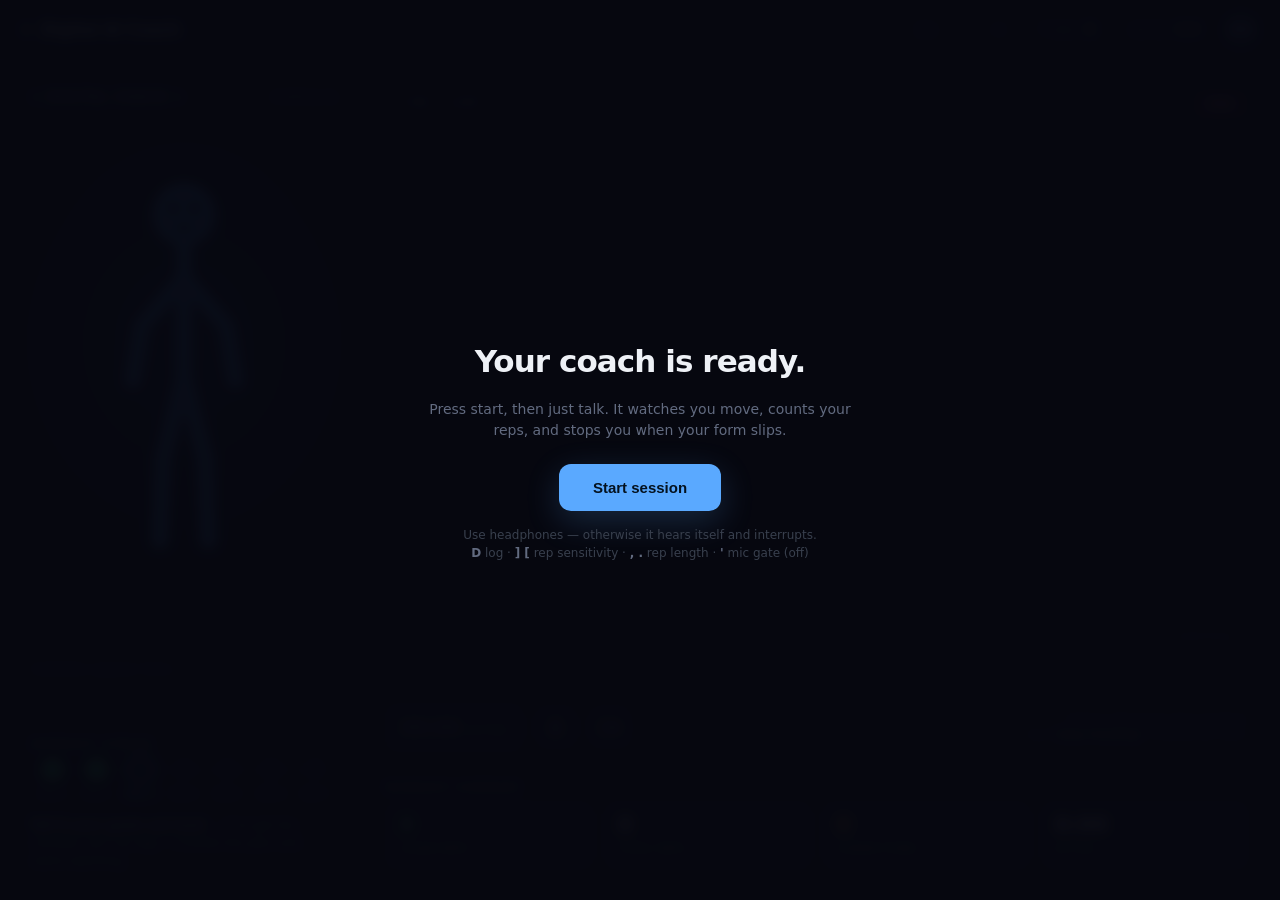
==== live-coach/static/index.html @ e37ee005 "Merge branch 'main' of https://github.com/nishabing/gdg-deepmind-hackathon" ====
<!doctype html>
<meta charset="utf-8"><meta name="viewport" content="width=device-width,initial-scale=1">
<title>Digital AI Coach</title>
<style>
:root{
  --bg:#070810; --panel:#0d1018; --panel2:#11151f; --line:#1d2231; --dim:#626b80;
  --txt:#eef1f6; --accent:#5aa9ff; --good:#3ddc84; --warn:#ffb340; --bad:#ff5d6c;
  --glow:var(--accent);
}
*{box-sizing:border-box}
body{margin:0;height:100vh;overflow:hidden;background:var(--bg);color:var(--txt);
  font:14px/1.5 ui-sans-serif,system-ui,-apple-system,"Segoe UI",sans-serif}
.app{display:grid;grid-template-rows:60px 1fr;height:100vh}

/* ---------- header ---------- */
header{display:flex;align-items:center;gap:14px;padding:0 22px;overflow:hidden;
  border-bottom:1px solid var(--line);background:var(--panel)}
.logo{display:flex;align-items:center;gap:10px;font-weight:680;font-size:16px;
  letter-spacing:-.02em}
.logo i{width:9px;height:9px;border-radius:50%;background:var(--dim);flex:none;
  transition:.3s}
body[data-live=on] .logo i{background:var(--good);box-shadow:0 0 0 4px #3ddc8422}
.spacer{flex:1}
.pill{display:flex;align-items:center;gap:7px;font:11px/1 ui-monospace,monospace;
  color:var(--dim);border:1px solid var(--line);padding:7px 11px;border-radius:999px}
.pill b{color:var(--txt)}
.pill .track{width:44px;height:3px;border-radius:2px;background:#1a1f2b;overflow:hidden}
.pill .fill{display:block;height:100%;width:0;background:var(--dim);transition:width .08s}
.pill[data-hot=yes] .fill{background:var(--good)}
.pill[data-hot=yes]{border-color:#1e5334;color:var(--good)}
.profile{width:34px;height:34px;border-radius:50%;border:1px solid var(--line);
  background:linear-gradient(140deg,#2a3a5c,#1b2740);display:grid;place-items:center;
  font-size:12px;font-weight:650;color:#9fb4d8;cursor:pointer}

/* ---------- main ---------- */
main{display:grid;grid-template-columns:340px 1fr;gap:14px;padding:14px;min-height:0}
.col{display:flex;flex-direction:column;gap:14px;min-height:0}
.card{background:var(--panel);border:1px solid var(--line);border-radius:14px;
  display:flex;flex-direction:column;min-height:0}
.card h2{margin:0;padding:13px 16px 0;font-size:10px;letter-spacing:.12em;
  text-transform:uppercase;color:var(--dim);font-weight:600}

/* ---------- coach panel ---------- */
.coach{flex:1;min-height:0}
.coachhead{display:flex;align-items:center;justify-content:space-between;padding:13px 16px}
.coachhead .t{font-size:12px;letter-spacing:.1em;text-transform:uppercase;color:#8fb4e8;
  font-weight:600}
.coachhead .st{font:10px/1 ui-monospace,monospace;color:var(--dim)}
.stage{flex:1;position:relative;display:grid;place-items:center;min-height:0;
  background:radial-gradient(70% 60% at 50% 42%,#17203a 0%,transparent 72%)}
#avatarWrap{position:relative;height:88%;aspect-ratio:2/3}
.halo{position:absolute;left:50%;top:44%;translate:-50% -50%;width:130%;aspect-ratio:1;
  border-radius:50%;background:radial-gradient(circle,var(--glow) 0%,transparent 62%);
  opacity:.12;pointer-events:none;transition:opacity .12s}
svg.figure{width:100%;height:100%;overflow:visible}
svg.figure *{stroke:var(--glow);stroke-width:11;stroke-linecap:round;fill:none;
  transition:stroke .45s}
svg.figure #head{fill:var(--glow);stroke:none}
svg.figure .face{stroke:none;fill:#070810}
/* subtitles live under the avatar, per the sketch */
.subs{border-top:1px solid var(--line);padding:13px 16px;min-height:74px;
  display:flex;flex-direction:column;justify-content:center}
.subs .line{margin:0;font-size:15px;line-height:1.4;font-weight:500;text-wrap:balance}
.subs .you{margin:5px 0 0;font-size:11px;color:#3f4757}
.subs .ph{color:#39404e;font-size:13px}

/* ---------- progress ---------- */
.days{display:flex;align-items:center;padding:6px 16px 15px;gap:0}
.day{flex:1;display:flex;flex-direction:column;align-items:center;gap:6px;position:relative}
.day::after{content:'';position:absolute;top:11px;left:50%;width:100%;height:2px;
  background:var(--line);z-index:0}
.day:last-child::after{display:none}
.dot{width:23px;height:23px;border-radius:50%;border:2px solid var(--line);
  background:var(--panel);display:grid;place-items:center;font-size:9px;color:var(--dim);
  position:relative;z-index:1;transition:.3s}
.day.done .dot{background:var(--good);border-color:var(--good);color:#04180d}
.day.now .dot{border-color:var(--accent);color:var(--accent);
  box-shadow:0 0 0 4px #5aa9ff22;transform:scale(1.15)}
.day span{font-size:9.5px;color:var(--dim)}
.day.now span{color:var(--accent);font-weight:600}
.goals{padding:0 16px 15px}
.goals p{margin:0;font-size:12px;color:var(--dim);line-height:1.5}
.goals b{color:#9fb4d8;font-weight:600}

/* ---------- camera ---------- */
.camcard{flex:1;min-height:0;position:relative;overflow:hidden;background:#000}
#cam{width:100%;height:100%;object-fit:cover;transform:scaleX(-1);transition:.35s}
body[data-cam=off] #cam{opacity:.06;filter:grayscale(1)}
.camoff{position:absolute;inset:0;display:none;place-items:center;color:var(--dim);
  font-size:13px;text-align:center;line-height:1.7}
body[data-cam=off] .camoff{display:grid}
.pausetag{position:absolute;left:50%;top:50%;translate:-50% -50%;display:none;
  padding:10px 22px;border-radius:999px;background:#2a1218cc;border:1px solid #5e2530;
  color:#ff8d98;font:12px/1 ui-monospace,monospace;letter-spacing:.16em;
  backdrop-filter:blur(10px);z-index:2}
body[data-paused=on] .pausetag{display:block}
body[data-paused=on] .repbox{opacity:.35}
.tl{position:absolute;left:16px;top:14px;display:flex;gap:8px}
.tr{position:absolute;right:16px;top:14px;display:flex;gap:8px}
.tag{display:flex;align-items:center;gap:6px;background:#060810cc;backdrop-filter:blur(12px);
  border:1px solid #ffffff14;padding:7px 11px;border-radius:9px;
  font:10.5px/1 ui-monospace,monospace;letter-spacing:.07em;color:#c5d0e2}
.tag i{width:5px;height:5px;border-radius:50%;background:var(--bad);animation:blink 1.4s infinite}
@keyframes blink{50%{opacity:.2}}
.endbtn{background:#2a1218;border:1px solid #5e2530;color:#ff8d98;padding:7px 15px;
  border-radius:9px;font-size:12px;font-weight:600;cursor:pointer}
.endbtn:hover{background:#3a1820}
/* rep counter + form chip over the feed */
.repbox{position:absolute;left:16px;bottom:16px;display:none;align-items:baseline;gap:11px;
  background:#060810cc;backdrop-filter:blur(14px);border:1px solid #ffffff14;
  padding:13px 19px;border-radius:13px}
body[data-counting=on] .repbox{display:flex}
.repbox b{font-size:40px;line-height:1;font-variant-numeric:tabular-nums;letter-spacing:-.03em}
.repbox span{font-size:11px;color:var(--dim);text-transform:uppercase;letter-spacing:.09em}
.chip{position:absolute;right:16px;bottom:16px;padding:9px 15px;border-radius:999px;
  font-size:12.5px;background:#060810cc;backdrop-filter:blur(14px);
  border:1px solid #ffffff14;color:var(--dim);transition:.3s}
.chip[data-s=good]{color:var(--good);border-color:#1e5334}
.chip[data-s=error]{color:var(--bad);border-color:#5e2530}

/* ---------- controls ---------- */
.controls{display:flex;align-items:center;gap:10px;padding:12px 16px}
.timer{display:flex;align-items:baseline;gap:7px;padding:9px 15px;border-radius:11px;
  border:1px solid var(--line);background:var(--panel2);font-variant-numeric:tabular-nums}
.timer{position:relative}
.timer[data-run=yes]{border-color:#1e5334}
.timer[data-run=yes] b{color:var(--good)}
.timer[data-run=no] b{color:var(--dim)}
.timer b{font-size:19px;letter-spacing:-.02em;transition:color .3s}
.timer span{font-size:10px;color:var(--dim);text-transform:uppercase;letter-spacing:.09em}
.btn{width:44px;height:44px;border-radius:12px;border:1px solid var(--line);
  background:var(--panel2);color:#aab4c6;display:grid;place-items:center;cursor:pointer;
  transition:.2s}
.btn:hover{border-color:#2d3a4e}
.btn.off{background:#2a1218;border-color:#5e2530;color:#ff8d98}
.btn svg{width:19px;height:19px;fill:none;stroke:currentColor;stroke-width:1.9;
  stroke-linecap:round;stroke-linejoin:round}
.hint{margin-left:auto;font-size:11px;color:#39404e;text-align:right;
  line-height:1.5;min-width:0;overflow:hidden}

/* ---------- summary ---------- */
.summary{padding:6px 16px 15px;display:grid;grid-template-columns:repeat(4,1fr);gap:10px}
.stat{background:var(--panel2);border:1px solid var(--line);border-radius:11px;padding:11px 13px}
.stat b{display:block;font-size:22px;line-height:1.1;font-variant-numeric:tabular-nums;
  letter-spacing:-.02em}
.stat span{font-size:10px;color:var(--dim);text-transform:uppercase;letter-spacing:.08em}
.stat[data-k=clean] b{color:var(--good)}
.stat[data-k=fix] b{color:var(--warn)}

/* ---------- takeover ---------- */
body[data-phase=demonstrating]{--glow:var(--warn)}
body[data-phase=demonstrating] .stage{background:
  radial-gradient(70% 60% at 50% 42%,#33270f 0%,transparent 72%)}
body[data-phase=demonstrating] .camcard{opacity:.28;filter:grayscale(.8)}
body[data-phase=demonstrating] .coach{box-shadow:0 0 0 1px var(--warn),0 0 48px #ffb34022}
.banner{display:none;align-items:center;gap:9px;padding:10px 16px;
  background:linear-gradient(90deg,#3d2a08,#1a1204);border-bottom:1px solid #563a0c;
  font-size:12px}
body[data-phase=demonstrating] .banner{display:flex}
.banner i{width:7px;height:7px;border-radius:50%;background:var(--warn);
  animation:blink 1s infinite;flex:none}
.banner b{color:var(--warn)}.banner span{color:#a8946a}

/* ---------- gate + report ---------- */
.gate,.report{position:fixed;inset:0;z-index:20;display:grid;place-content:center;
  justify-items:center;gap:15px;background:#070810f7;backdrop-filter:blur(6px);
  text-align:center;padding:24px}
body[data-live=on] .gate{display:none}
.report{display:none}body[data-report=on] .report{display:grid}
.gate h1,.report h1{margin:0;font-size:31px;letter-spacing:-.03em;font-weight:680}
.gate p,.report p{margin:0;color:var(--dim);max-width:440px}
.gate button,.report button{margin-top:8px;background:var(--accent);border:0;color:#04121f;
  font-weight:670;padding:15px 34px;border-radius:12px;font-size:15px;cursor:pointer;
  box-shadow:0 10px 34px #5aa9ff33}
.gate small{color:#39404e;font-size:12px}
.rgrid{display:grid;grid-template-columns:repeat(4,1fr);gap:12px;margin:8px 0}
.rgrid .stat{min-width:106px}
@media(max-width:1080px){main{grid-template-columns:1fr}.col.left{order:2}}
/* ---------- debug drawer (press D) ---------- */
#dbg{position:fixed;right:0;bottom:0;width:430px;max-height:46vh;overflow:auto;z-index:30;
  background:#04050acc;backdrop-filter:blur(14px);border-left:1px solid var(--line);
  border-top:1px solid var(--line);border-radius:12px 0 0 0;padding:10px 12px;
  font:10.5px/1.55 ui-monospace,SFMono-Regular,monospace;display:none}
body[data-dbg=on] #dbg{display:block}
#dbg .r{display:flex;gap:7px;border-bottom:1px solid #ffffff08;padding:2px 0}
#dbg .r time{color:#39404e;flex:none}
#dbg .r span{word-break:break-word}
#dbg .up{color:#7fa8d8}#dbg .down{color:#8fd8b0}#dbg .tool{color:#e8c07d}
#dbg .warn{color:#ff9aa4}#dbg .info{color:#626b80}
#dbg h3{margin:0 0 6px;font-size:9px;letter-spacing:.12em;text-transform:uppercase;
  color:var(--dim);display:flex;justify-content:space-between}
</style>

<body data-phase="idle" data-live="off" data-counting="off" data-cam="on"
      data-report="off" data-paused="off">
<div class="app">

  <header>
    <div class="logo"><i></i> Digital AI Coach</div>
    <div class="spacer"></div>
    <div class="pill" id="micBar" data-hot="no">mic
      <span class="track"><span class="fill" id="micFill"></span></span>
      <b id="micRate">–</b></div>
    <div class="pill">frames <b id="frameCount">0</b></div>
    <div class="pill" id="motionBar" data-hot="no">motion <b id="motionVal">0.0</b></div>
    <div class="profile" title="Profile" onclick="window.location.href='/profile'" style="cursor:pointer">MN</div>
  </header>

  <main>
    <!-- ============ LEFT: the coach ============ -->
    <div class="col left">
      <section class="card coach">
        <div class="banner"><i></i><b id="bTitle">Stopping you</b><span id="bErr"></span></div>
        <div class="coachhead">
          <span class="t">&lt; Digital Coach &gt;</span>
          <span class="st" id="status">standing by</span>
        </div>
        <div class="stage">
          <div id="avatarWrap">
            <div class="halo" id="halo"></div>
            <!-- Person 2: swap this SVG, keep poseTo()/demoCycle() and nothing else changes -->
            <svg class="figure" viewBox="0 0 200 300" id="fig">
              <g id="body">
                <circle id="head" cx="100" cy="42" r="21"/>
                <ellipse class="face" id="eyeL" cx="93" cy="38" rx="2.6" ry="3.2"/>
                <ellipse class="face" id="eyeR" cx="107" cy="38" rx="2.6" ry="3.2"/>
                <ellipse class="face" id="mouth" cx="100" cy="51" rx="6" ry="1.2"/>
                <path id="torso" d="M100,63 L100,150"/>
                <g id="armL"><path d="M100,84 L72,116"/>
                  <g id="foreL"><path d="M72,116 L66,152"/></g></g>
                <g id="armR"><path d="M100,84 L128,116"/>
                  <g id="foreR"><path d="M128,116 L134,152"/></g></g>
                <g id="legL"><path d="M100,150 L86,204"/>
                  <g id="shinL"><path d="M86,204 L84,258"/></g></g>
                <g id="legR"><path d="M100,150 L114,204"/>
                  <g id="shinR"><path d="M114,204 L116,258"/></g></g>
              </g>
            </svg>
          </div>
        </div>
        <div class="subs">
          <p class="line" id="caption"><span class="ph">Subtitles appear here.</span></p>
          <p class="you" id="heard"></p>
        </div>
      </section>

      <section class="card">
        <h2>Workout streak</h2>
        <div class="days" id="days"></div>
        <div class="goals" id="goals">
          <p><b>Tell it your goals out loud</b> — "I've got ten minutes, let's do legs."
             It builds the plan and starts watching.</p>
        </div>
      </section>
    </div>

    <!-- ============ RIGHT: you ============ -->
    <div class="col">
      <section class="card camcard">
        <video id="cam" muted playsinline></video>
        <div class="camoff">Camera off<br><span style="font-size:11.5px">session paused</span></div>
        <div class="pausetag">PAUSED</div>
        <div class="tl"><div class="tag"><i></i> YOU · LIVE</div></div>
        <div class="tr"><button class="endbtn" onclick="endSession()">END</button></div>
        <div class="repbox"><b id="repN">0</b><span id="repEx">reps</span></div>
        <div class="chip" id="chip">watching</div>
      </section>

      <section class="card">
        <div class="controls">
          <div class="timer" data-run="no"><b id="clock">00:00</b><span>active</span></div>
          <button class="btn" id="micBtn" onclick="toggleMic()" title="Mute">
            <svg viewBox="0 0 24 24"><path d="M12 2a3 3 0 0 0-3 3v7a3 3 0 0 0 6 0V5a3 3 0 0 0-3-3z"/>
              <path d="M19 10v2a7 7 0 0 1-14 0v-2M12 19v3"/></svg></button>
          <button class="btn" id="camBtn" onclick="toggleCam()" title="Camera / pause tracking">
            <svg viewBox="0 0 24 24"><path d="M23 7l-7 5 7 5V7z"/>
              <rect x="1" y="5" width="15" height="14" rx="2"/></svg></button>
          <p class="hint">Camera off pauses form tracking.<br>
             Say <b style="color:#626b80">"stop tracking"</b> to pause by voice.</p>
        </div>
        <h2>Workout summary</h2>
        <div class="summary">
          <div class="stat" data-k="clean"><b id="sClean">0</b><span>clean reps</span></div>
          <div class="stat"><b id="sTotal">0</b><span>total reps</span></div>
          <div class="stat" data-k="fix"><b id="sFix">0</b><span>corrections</span></div>
          <div class="stat"><b id="sTime">0:00</b><span>active</span></div>
        </div>
      </section>
    </div>
  </main>
</div>

<div id="dbg"><h3>debug log <span>press D to hide</span></h3><div id="dbgBody"></div></div>

<div class="gate">
  <h1>Your coach is ready.</h1>
  <p>Press start, then just talk. It watches you move, counts your reps, and stops you
     when your form slips.</p>
  <button id="startBtn" onclick="begin()">Start session</button>
  <div id="gateMsg" style="display:none; color:#fca5a5; font-size:13px; max-width:400px; margin-top:4px; line-height:1.4;"></div>
  <small>Use headphones — otherwise it hears itself and interrupts.<br>
     <b style="color:#626b80">D</b> log · <b style="color:#626b80">] [</b> rep
     sensitivity · <b style="color:#626b80">, .</b> rep length ·
     <b style="color:#626b80">'</b> mic gate (off)</small>
</div>

<div class="report">
  <h1>Nice work.</h1>
  <p id="rLine">Session complete.</p>
  <div class="rgrid">
    <div class="stat" data-k="clean"><b id="rClean">0</b><span>clean reps</span></div>
    <div class="stat"><b id="rTotal">0</b><span>total reps</span></div>
    <div class="stat" data-k="fix"><b id="rFix">0</b><span>corrections</span></div>
    <div class="stat"><b id="rTime">0:00</b><span>duration</span></div>
  </div>
  <button onclick="location.reload()">Start another</button>
  <button onclick="window.location.href='/profile'" style="background:#1e3a8a; border:1px solid #3b82f6; color:#fff; margin-top:8px;">← Back to Profile & Goals</button>
</div>

<script>
const MIC_RATE=16000, OUT_RATE=24000, FRAME_MS=700;
// Tune against your room: watch the motion readout still, then moving.
const MOTION_THRESH=1.4;
const STREAK_DAY=3, STREAK_LEN=7;          // which day of the plan we're on
const $=id=>document.getElementById(id);
const B=document.body;

/* ---------- logging ---------- */
// Everything that crosses the wire, on screen. Faster than devtools mid-demo.
function L(kind,msg){
  const t=new Date().toTimeString().slice(0,8);
  console.log(`[${kind}]`,msg);
  const b=$('dbgBody'); if(!b)return;
  const r=document.createElement('div'); r.className='r';
  r.innerHTML=`<time>${t}</time><span class="${kind}">${String(msg)
    .replace(/</g,'&lt;')}</span>`;
  b.appendChild(r);
  while(b.children.length>160) b.removeChild(b.firstChild);
  b.parentElement.scrollTop=b.parentElement.scrollHeight;
}
addEventListener('keydown',e=>{
  if(e.key==='d'||e.key==='D'){
    if(/input|textarea/i.test(e.target.tagName))return;
    B.dataset.dbg = B.dataset.dbg==='on'?'off':'on';
  }
});

let ws,stream,micCtx,outCtx,analyser,frameTimer,motionTimer,clockTimer,playHead=0,sources=[];
let phase='idle',frames=0,amp=0,inAmp=0,sentChunks=0;
// Mic noise gate, OFF by default. Gating on level assumes the speaker is well
// above the room; in a loud hall they often are not, so it silenced the user along
// with the chatter. Turn it on with ' only if the room is actually getting through.
let gateOn=false, micFloor=0.004, gateUntil=0, GATE_MULT=2.2; const preroll=[];
// Workout time, not wall time: accumulate only while they're actually working.
let activeMs=0,runningSince=null,inWorkout=false,demoTimer=null;
let micOn=true,camOn=true;
const tally={clean:0,total:0,fix:0};
const setPhase=p=>{phase=p;B.dataset.phase=p};

/* ---------- streak ---------- */
$('days').innerHTML=Array.from({length:STREAK_LEN},(_,i)=>{
  const n=i+1, cls=n<STREAK_DAY?'done':n===STREAK_DAY?'now':'';
  return `<div class="day ${cls}"><div class="dot">${n<STREAK_DAY?'✓':n}</div>
          <span>Day ${n}</span></div>`}).join('');
fetch('/api/profile/default_user').then(r=>r.json()).then(d=>{
  const day = (d.progress?.current_day || 0) + 1;
  $('days').innerHTML=Array.from({length:STREAK_LEN},(_,i)=>{
    const n=i+1, cls=n<day?'done':n===day?'now':'';
    return `<div class="day ${cls}"><div class="dot">${n<day?'✓':n}</div><span>Day ${n}</span></div>`;
  }).join('');
  if(d.health_goals?.length){
    $('goals').innerHTML=`<p><b>Your Active Health Goals:</b> ${d.health_goals.join(' • ')}</p>`;
  }
}).catch(()=>{});

/* ---------- avatar ---------- */
// A pose is six numbers; every movement is an interpolation between two of them.
const POSE={
  stand:{y:0,thigh:0,shin:0,arm:0,fore:0,lean:0},
  squat:{y:34,thigh:-42,shin:62,arm:72,fore:-8,lean:13},
  press:{y:0,thigh:0,shin:0,arm:-168,fore:6,lean:0},
  hinge:{y:12,thigh:-14,shin:10,arm:16,fore:0,lean:34},
  lunge:{y:26,thigh:-58,shin:78,arm:14,fore:0,lean:6},
  mobil:{y:0,thigh:0,shin:0,arm:-74,fore:-52,lean:0},   // rotations, circles, rolls
  side :{y:0,thigh:0,shin:0,arm:-92,fore:0,lean:0},     // lateral raises, side work
};
let cur={...POSE.stand},goal={...POSE.stand},cycle=null;
const ease=t=>t*t*(3-2*t);
function applyPose(p,bob){
  $('body').setAttribute('transform',`translate(0 ${p.y+bob}) rotate(${p.lean} 100 150)`);
  $('legL').setAttribute('transform',`rotate(${p.thigh} 100 150)`);
  $('legR').setAttribute('transform',`rotate(${-p.thigh} 100 150)`);
  $('shinL').setAttribute('transform',`rotate(${p.shin} 86 204)`);
  $('shinR').setAttribute('transform',`rotate(${-p.shin} 114 204)`);
  $('armL').setAttribute('transform',`rotate(${p.arm} 100 84)`);
  $('armR').setAttribute('transform',`rotate(${-p.arm} 100 84)`);
  $('foreL').setAttribute('transform',`rotate(${p.fore} 72 116)`);
  $('foreR').setAttribute('transform',`rotate(${-p.fore} 128 116)`);
}
const poseTo=n=>goal={...(POSE[n]||POSE.stand)};
function demoCycle(name){
  const k=POSE[name]?name:'squat'; let t=0,dir=1; clearInterval(cycle);
  cycle=setInterval(()=>{
    t+=dir*.045; if(t>=1){t=1;dir=-1} if(t<=0){t=0;dir=1}
    const a=POSE.stand,b=POSE[k];
    goal=Object.fromEntries(Object.keys(a).map(x=>[x,a[x]+(b[x]-a[x])*ease(t)]));
  },33);
}
const stopCycle=()=>{clearInterval(cycle);cycle=null;poseTo('stand')};
// Map any exercise name onto the closest pose the avatar can mime. Unknown
// movements stay standing rather than pretending to squat.
const guessPose=n=>{n=(n||'').toLowerCase();
  if(/roll|rotat|circle|twist|mobility|neck|wrist|ankle|shrug/.test(n))return'mobil';
  if(/lateral|side|fly|abduct/.test(n))                                return'side';
  if(/press|overhead|curl|push|raise|punch/.test(n))                   return'press';
  if(/deadlift|hinge|row|bend|goodmorning|hip/.test(n))                return'hinge';
  if(/lunge|step|split/.test(n))                                       return'lunge';
  if(/squat|sit|chair|jump|calf/.test(n))                              return'squat';
  return'stand'};

(function tick(){
  // The coach's own output amplitude drives mouth, halo and bob, so the avatar is
  // synced to real speech rather than running a decorative loop.
  if(analyser){const d=new Uint8Array(analyser.frequencyBinCount);
    analyser.getByteFrequencyData(d);
    let s=0;for(let i=0;i<40;i++)s+=d[i];
    amp=amp*.55+Math.min(1,s/40/110)*.45;
  } else amp*=.9;
  for(const k in cur) cur[k]+=(goal[k]-cur[k])*.16;
  applyPose(cur, Math.sin(Date.now()/1100)*1.6 - amp*5);
  $('mouth').setAttribute('ry',(1.2+amp*7).toFixed(2));
  $('eyeL').setAttribute('ry',(3.2-amp*1.1).toFixed(2));
  $('eyeR').setAttribute('ry',(3.2-amp*1.1).toFixed(2));
  $('halo').style.opacity=.1+amp*.5;
  requestAnimationFrame(tick);
})();

/* ---------- session ---------- */
let starting=false;
async function begin(){
  // Two clicks meant two sockets, two Live sessions and two voices talking over
  // each other. One session, ever.
  if(starting || ws){ L('warn','already started — ignoring'); return; }
  starting=true;
  document.querySelector('.gate button').disabled=true;
  try{ await connect(); }
  catch(e){ starting=false; document.querySelector('.gate button').disabled=false;
    L('warn','start failed: '+e.message); throw e; }
}

async function connect(){
  stream=await navigator.mediaDevices.getUserMedia({
    video:{width:960,height:720},
    // Without this the coach hears itself through the speakers and cuts itself off.
    audio:{channelCount:1,echoCancellation:true,noiseSuppression:true}});
  $('cam').srcObject=stream; await $('cam').play();

  ws=new WebSocket(`ws://${location.host}/live`);
  ws.onmessage=e=>onMsg(JSON.parse(e.data));
  ws.onclose=()=>{B.dataset.live='off';$('status').textContent='disconnected';
    ws=null; starting=false; L('warn','websocket closed')};
  ws.onerror=()=>L('warn','websocket error');
  await new Promise(r=>ws.onopen=r);

  outCtx=new AudioContext({sampleRate:OUT_RATE});
  analyser=outCtx.createAnalyser(); analyser.fftSize=256;
  analyser.connect(outCtx.destination);
  playHead=outCtx.currentTime;
  startMic(); startFrames();
  clockTimer=setInterval(paintClock,500);   // ticks, but only counts while running
  B.dataset.live='on'; setPhase('listening'); $('status').textContent='listening';
  L('info','session started — speak now');
}

const elapsedMs=()=>activeMs+(runningSince?Date.now()-runningSince:0);
const mmss=ms=>{const s=Math.floor(ms/1000);
  return `${Math.floor(s/60)}:${String(s%60).padStart(2,'0')}`};

function clockStart(){
  if(runningSince===null){runningSince=Date.now();
    document.querySelector('.timer').dataset.run='yes'; L('info','workout clock running')}
}
function clockPause(why){
  if(runningSince!==null){activeMs+=Date.now()-runningSince; runningSince=null;
    document.querySelector('.timer').dataset.run='no'; L('info','workout clock paused — '+why)}
}
function paintClock(){
  const f=mmss(elapsedMs());
  $('clock').textContent=f.padStart(5,'0'); $('sTime').textContent=f;
}

function startMic(){
  // Do NOT force sampleRate here. Chrome often ignores it and hands back a 48k
  // context anyway; we'd then ship 48k samples labelled 16k and Live hears noise.
  // Take whatever rate the hardware gives and downsample explicitly.
  micCtx=new AudioContext();
  micCtx.resume();                       // Chrome can hand back a suspended context
  const inRate=micCtx.sampleRate;
  L('info',`mic context ${inRate}Hz -> downsampling to ${MIC_RATE}Hz`);
  $('micRate').textContent=inRate/1000+'k';

  const src=micCtx.createMediaStreamSource(stream);
  // Deprecated but dependency-free. Don't swap for an AudioWorklet today.
  const node=micCtx.createScriptProcessor(4096,1,1);
  node.onaudioprocess=e=>{
    const f=e.inputBuffer.getChannelData(0);

    // Input level meter — this is YOUR voice, not the coach's. If it never moves,
    // the browser is not giving us microphone audio at all.
    let sum=0; for(let i=0;i<f.length;i++) sum+=f[i]*f[i];
    const rms=Math.sqrt(sum/f.length);
    inAmp=inAmp*.6+Math.min(1,rms*9)*.4;
    $('micFill').style.width=(inAmp*100)+'%';

    if(ws?.readyState!==1||!micOn)return;

    const ds=downsample(f,inRate,MIC_RATE);
    const i16=new Int16Array(ds.length);
    for(let i=0;i<ds.length;i++){const v=Math.max(-1,Math.min(1,ds[i]));
      i16[i]=v<0?v*0x8000:v*0x7fff}

    // Noise gate. In a crowded hall the room's conversation reaches the mic, and
    // the model transcribes it, answers it, and treats it as the user interrupting.
    // Only the person in front of the laptop should get through.
    if(gateOn){
      const now=Date.now();
      if(rms>micFloor*GATE_MULT+0.002) gateUntil=now+900;   // generous hangover
      else if(rms<micFloor*2) micFloor=micFloor*0.995+rms*0.005;
      if(now>=gateUntil){
        preroll.push(i16); if(preroll.length>8) preroll.shift();
        $('micBar').dataset.hot='no';
        return;
      }
      // Gate just opened: send the lead-in so the first syllable is not clipped.
      for(const c of preroll) ws.send(JSON.stringify({t:'audio',d:b64(c.buffer)}));
      preroll.length=0;
    }
    $('micBar').dataset.hot = inAmp>.05?'yes':'no';
    ws.send(JSON.stringify({t:'audio',d:b64(i16.buffer)}));
    sentChunks++;
  };
  src.connect(node); node.connect(micCtx.destination);

  // If nothing has been captured after 4s, the mic is the problem, not the model.
  setTimeout(()=>{
    if(sentChunks===0) L('warn','NO MIC AUDIO CAPTURED — check the browser mic permission');
    else L('info',`mic ok — ${sentChunks} chunks sent in 4s`);
  },4000);
}

// Average-pool down to the rate Live expects. Cheap and good enough for speech.
function downsample(f32,inRate,outRate){
  if(inRate===outRate)return f32;
  const ratio=inRate/outRate, outLen=Math.floor(f32.length/ratio);
  const out=new Float32Array(outLen);
  for(let i=0;i<outLen;i++){
    const a=Math.floor(i*ratio), b=Math.min(f32.length,Math.floor((i+1)*ratio));
    let s=0,n=0; for(let j=a;j<b;j++){s+=f32[j];n++}
    out[i]=n?s/n:0;
  }
  return out;
}

let motionCanvas,motionCtx,frameCanvas,frameCtx,prevLuma=null;
// Reps come from measured movement, nothing else. Tuned against simulated traces
// for stillness, auto-exposure drift, fidgeting, head turns, squats, shoulder rolls
// and very small movements. SENS is a MULTIPLE of the room's measured noise, not an
// absolute, so the tuning carries across rooms and lighting.
let noise=0.5, smooth=0.5, SENS=1.7;
let MIN_HI=4;              // samples of real movement (x120ms) before it counts
let repState='quiet', above=0, hiN=0, lastRepAt=0, lastMoveAt=0, calibUntil=0;

function startFrames(){
  frameCanvas=document.createElement('canvas'); frameCanvas.width=512; frameCanvas.height=384;
  frameCtx=frameCanvas.getContext('2d');
  motionCanvas=document.createElement('canvas'); motionCanvas.width=64; motionCanvas.height=48;
  motionCtx=motionCanvas.getContext('2d',{willReadFrequently:true});
  motionTimer=setInterval(sampleMotion,120);
  frameTimer=setInterval(sendFrame,700);
}

function sampleMotion(){
  if(!camOn || !$('cam').videoWidth) return;
  motionCtx.drawImage($('cam'),0,0,64,48);
  const px=motionCtx.getImageData(0,0,64,48).data;
  const n=64*48, luma=new Uint8Array(n);
  for(let i=0,j=0;i<px.length;i+=4,j++) luma[j]=(px[i]*.299+px[i+1]*.587+px[i+2]*.114)|0;

  let score=0;
  if(prevLuma){
    // Remove the frame-wide mean shift first. A webcam pointed at a bright window
    // rides its auto-exposure up and down, lifting every pixel at once -- not motion,
    // but indistinguishable from it unless you subtract it.
    let sum=0; for(let i=0;i<n;i++) sum+=luma[i]-prevLuma[i];
    const mean=sum/n;
    let t=0; for(let i=0;i<n;i++) t+=Math.abs(luma[i]-prevLuma[i]-mean);
    score=t/n;
  }
  prevLuma=luma;
  smooth = smooth*0.55 + score*0.45;

  // Learn the floor only while quiet -- letting the movement raise it makes each rep
  // harder to detect than the last.
  if(repState==='quiet'){ noise=noise*0.97+smooth*0.03; noise=Math.max(noise,0.15); }
  const hi=noise*SENS, lo=noise*1.55;

  $('motionVal').textContent=smooth.toFixed(1)+'/'+hi.toFixed(1);
  $('motionBar').dataset.hot = smooth>hi ? 'yes':'no';
  if(smooth>hi) lastMoveAt=Date.now();

  if(Date.now()<calibUntil){ $('chip').textContent='calibrating...'; return; }

  if(repState==='quiet'){
    if(smooth>hi){ above++; if(above>=2){repState='active'; hiN=above;} }
    else above=0;
  }else{
    if(smooth>hi) hiN++;            // time genuinely moving, not the smoothing tail
    if(smooth<lo){
      const now=Date.now();
      const longEnough = hiN>=MIN_HI, spaced = now-lastRepAt>450;
      repState='quiet'; above=0;
      if(inWorkout && phase!=='demonstrating' && !paused){
        if(longEnough && spaced){ lastRepAt=now; countRep(hiN); }
        else L('warn',`burst NOT counted — ${hiN} samples above threshold, need `+
          `${MIN_HI}${spaced?'':'; also too soon after last rep'}. `+
          `Press , to accept shorter reps, ] to lower the threshold.`);
      }
      hiN=0;
    }
  }

  if(inWorkout && phase!=='demonstrating' && !paused){
    if(Date.now()-lastMoveAt<2500) clockStart(); else clockPause('no movement');
  }
}

function countRep(dur){
  const n=+$('repN').textContent+1;
  $('repN').textContent=n;
  tally.total++; tally.clean++;
  $('sTotal').textContent=tally.total; $('sClean').textContent=tally.clean;
  document.querySelector('.repbox').animate(
    [{scale:1},{scale:1.1},{scale:1}],{duration:200,easing:'ease-out'});
  ws?.send(JSON.stringify({t:'rep',n}));
  L('info',`rep ${n}  (${(dur*0.12).toFixed(1)}s moving, floor ${noise.toFixed(2)})`);
}

function sendFrame(){
  if(ws?.readyState!==1||!camOn) return;
  if(phase==='demonstrating') return;
  frameCtx.drawImage($('cam'),0,0,512,384);
  ws.send(JSON.stringify({t:'frame',d:frameCanvas.toDataURL('image/jpeg',.5).split(',')[1]}));
  $('frameCount').textContent=++frames;
}

// [ and ] retune rep sensitivity live. Do this once, in your demo spot.
addEventListener('keydown',e=>{
  if(/input|textarea/i.test(e.target.tagName))return;
  // ] [  threshold height   |   , .  how long a movement must last
  if(e.key===']'){SENS=Math.max(1.05,SENS-0.15);L('info','MORE sensitive: x'+SENS.toFixed(2))}
  if(e.key==='['){SENS=Math.min(6,SENS+0.15);L('info','LESS sensitive: x'+SENS.toFixed(2))}
  // ; ' adjust the mic noise gate for the room you are actually in
  // ' toggles the mic gate; ; loosens it while it is on
  if(e.key==="'"){gateOn=!gateOn; micFloor=0.004; gateUntil=0; preroll.length=0;
    L('warn',`mic gate ${gateOn?'ON — room noise filtered':'OFF — everything sent'}`)}
  if(e.key===';'){GATE_MULT=Math.max(1.2,GATE_MULT-0.3);
    L('info',`gate looser: x${GATE_MULT.toFixed(1)} (floor ${micFloor.toFixed(4)})`)}
  if(e.key===','){MIN_HI=Math.max(2,MIN_HI-1);
    L('info',`shorter reps ok: ${MIN_HI} samples (${(MIN_HI*0.12).toFixed(2)}s)`)}
  if(e.key==='.'){MIN_HI=Math.min(12,MIN_HI+1);
    L('info',`reps must last ${MIN_HI} samples (${(MIN_HI*0.12).toFixed(2)}s)`)}
});

/* ---------- controls ---------- */
function toggleMic(){
  micOn=!micOn; L('up',micOn?'mic unmuted':'mic MUTED');
  $('micBtn').classList.toggle('off',!micOn);
  applyPause();
}
function toggleCam(){
  camOn=!camOn; B.dataset.cam=camOn?'on':'off';
  $('camBtn').classList.toggle('off',!camOn);
  L('up',camOn?'camera on':'camera off');
  applyPause();
}
// Camera or mic off is a PAUSE. Everything stops -- counting, the clock, the form
// watcher -- and the coach waits quietly instead of telling them to carry on.
let paused=false;
function applyPause(){
  const want = !camOn || !micOn;
  if(want===paused) return;
  paused=want;
  B.dataset.paused = paused?'on':'off';
  if(paused){
    clockPause(!camOn?'camera off':'mic muted');
    $('chip').dataset.s=''; $('chip').textContent='paused';
    $('status').textContent='paused';
  }else{
    $('status').textContent=inWorkout?'watching you':'listening';
  }
  ws?.send(JSON.stringify({t:'pause',on:paused,why:!camOn?'camera':'microphone'}));
}

function endSession(){
  clockPause('session ended');
  const ms=elapsedMs();
  $('rClean').textContent=tally.clean; $('rTotal').textContent=tally.total;
  $('rFix').textContent=tally.fix;
  $('rTime').textContent=mmss(ms);
  $('rLine').textContent=tally.total
    ? `${tally.clean} of ${tally.total} reps clean, ${tally.fix} correction${tally.fix===1?'':'s'}.`
    : 'Session ended.';
  fetch('/api/profile/default_user/workout/complete',{
    method:'POST',
    headers:{'Content-Type':'application/json'},
    body:JSON.stringify({
      routine_title:'Live Gemini Trainer Session',
      duration_min:Math.max(1,Math.round(ms/60000)),
      reps:tally.clean||0,
      notes:`${tally.clean} clean reps, ${tally.fix} corrections`
    })
  }).catch(()=>{});
  B.dataset.report='on'; stopAll();
}

/* ---------- wire ---------- */
function onMsg(m){
  if(m.t==='ready'){
    L('info',`server ready — session #${m.sid}, ${m.open} open`);
    if(m.open>1) L('warn',`${m.open} LIVE SESSIONS OPEN — two coaches are talking. `+
      'Close the other tab and reload.');
  }
  if(m.t==='heard')      L('down','HEARD YOU: '+m.d);
  if(m.t==='caption')    L('down','says: '+m.d);
  if(m.t==='tool')       L('tool',m.name+' '+JSON.stringify(m.args||{}).slice(0,120));
  if(m.t==='interrupted')L('warn','barge-in — dropping queued audio');
  if(m.t==='error')      L('warn','server error: '+m.d);
  if(m.t==='audio')      return play(m.d);
  if(m.t==='caption'){const e=$('caption');
    if(e.querySelector('.ph'))e.textContent='';
    return e.textContent=(e.textContent+m.d).slice(-170)}
  if(m.t==='heard')      return $('heard').textContent='you: '+m.d;
  if(m.t==='interrupted')return stopAudio();                 // barge-in
  if(m.t==='turn_complete'){
    if(phase==='demonstrating'){L('info','narration finished — handing camera back');
      return resume()}
    $('caption').textContent=''; $('status').textContent='watching'; return}
  if(m.t==='form')       return onForm(m);
  if(m.t==='demonstrate'){L('tool','demonstrate — '+(m.error||''));return takeover(m)}
  if(m.t==='tool')       return onTool(m.name,m.args||{});
  if(m.t==='error')      { const c=$('caption'); if(c) c.textContent='⚠️ '+m.d; return console.error('[live]',m.d); }
}

// Form verdicts from the parallel gemini-3.8-flash watcher.
function onForm(v){
  const c=$('chip');
  L('down',`form ${v.verdict} [${v.framing||'?'}] ${v.observed||''} -> ${v.cue||''}`);
  if(v.verdict==='unseen'){ c.dataset.s=''; c.textContent=v.cue||'can\'t see you'; return }
  if(v.verdict==='good'){ c.dataset.s='good'; c.textContent=v.cue||'looking good'; return }
  c.dataset.s='error'; c.textContent=v.cue||v.error||'check form';
  tally.fix++; $('sFix').textContent=tally.fix;
}

// Tool calls are the control plane. This is the entire state machine.
function onTool(name,a){
  if(name==='set_plan'){
    $('goals').style.display='none';
  }
  if(name==='start_exercise'){
    setPhase('working'); B.dataset.counting='on';
    inWorkout=true; calibUntil=Date.now()+1500; noise=0.5;
    L('info','calibrating motion floor — hold still for a second');
    $('repN').textContent='0'; $('repEx').textContent=a.name||'reps';
    $('status').textContent='watching you'; poseTo(guessPose(a.name));
  }
  if(name==='end_exercise'){$('chip').dataset.s='';$('chip').textContent='watching';
    B.dataset.counting='off'; stopCycle();
    inWorkout=false; clockPause('exercise finished')}
}

/* ---- THE BEAT ---- */
async function takeover(a){
  setPhase('demonstrating');
  clockPause('coach is demonstrating');   // they're standing still, not training
  $('bTitle').textContent='Stopping you — '+(a.exercise||'');
  $('bErr').textContent=a.error||'';
  $('caption').textContent=a.correction||'';
  $('status').textContent='showing you how';
  demoCycle(guessPose(a.exercise));
  L('tool','takeover — '+(a.error||''));

  // If the narration never arrives, never strand them on the avatar screen.
  clearTimeout(demoTimer);
  demoTimer=setTimeout(()=>{ if(phase==='demonstrating'){L('warn','narration timed out');
    resume()} },14000);
}
function resume(){
  clearTimeout(demoTimer);
  stopCycle(); setPhase('working'); $('caption').textContent='';
  if(inWorkout) clockStart();
  $('status').textContent='watching you'; ws?.send(JSON.stringify({t:'resume'}));
}

function play(b64s){
  const bytes=Uint8Array.from(atob(b64s),c=>c.charCodeAt(0));
  const i16=new Int16Array(bytes.buffer);
  const buf=outCtx.createBuffer(1,i16.length,OUT_RATE),ch=buf.getChannelData(0);
  for(let i=0;i<i16.length;i++)ch[i]=i16[i]/32768;
  const s=outCtx.createBufferSource(); s.buffer=buf; s.connect(analyser);
  playHead=Math.max(playHead,outCtx.currentTime);   // back to back, no clicks
  s.start(playHead); playHead+=buf.duration;
  sources.push(s); s.onended=()=>sources=sources.filter(x=>x!==s);
  $('status').textContent='speaking';
}
function stopAudio(){
  sources.forEach(s=>{try{s.stop()}catch(e){}}); sources=[];
  playHead=outCtx?.currentTime??0; $('caption').textContent='';
  $('status').textContent='listening';
}
function stopAll(){
  starting=false;
  clearInterval(frameTimer); clearInterval(motionTimer); clearInterval(clockTimer); stopCycle(); stopAudio();
  ws?.close(); ws=null; stream?.getTracks().forEach(t=>t.stop());
  micCtx?.close(); outCtx?.close(); analyser=null;
  setPhase('idle'); B.dataset.live='off'; B.dataset.counting='off';
}
const b64=b=>{let s='';const v=new Uint8Array(b);
  for(let i=0;i<v.length;i++)s+=String.fromCharCode(v[i]);return btoa(s)};
</script>
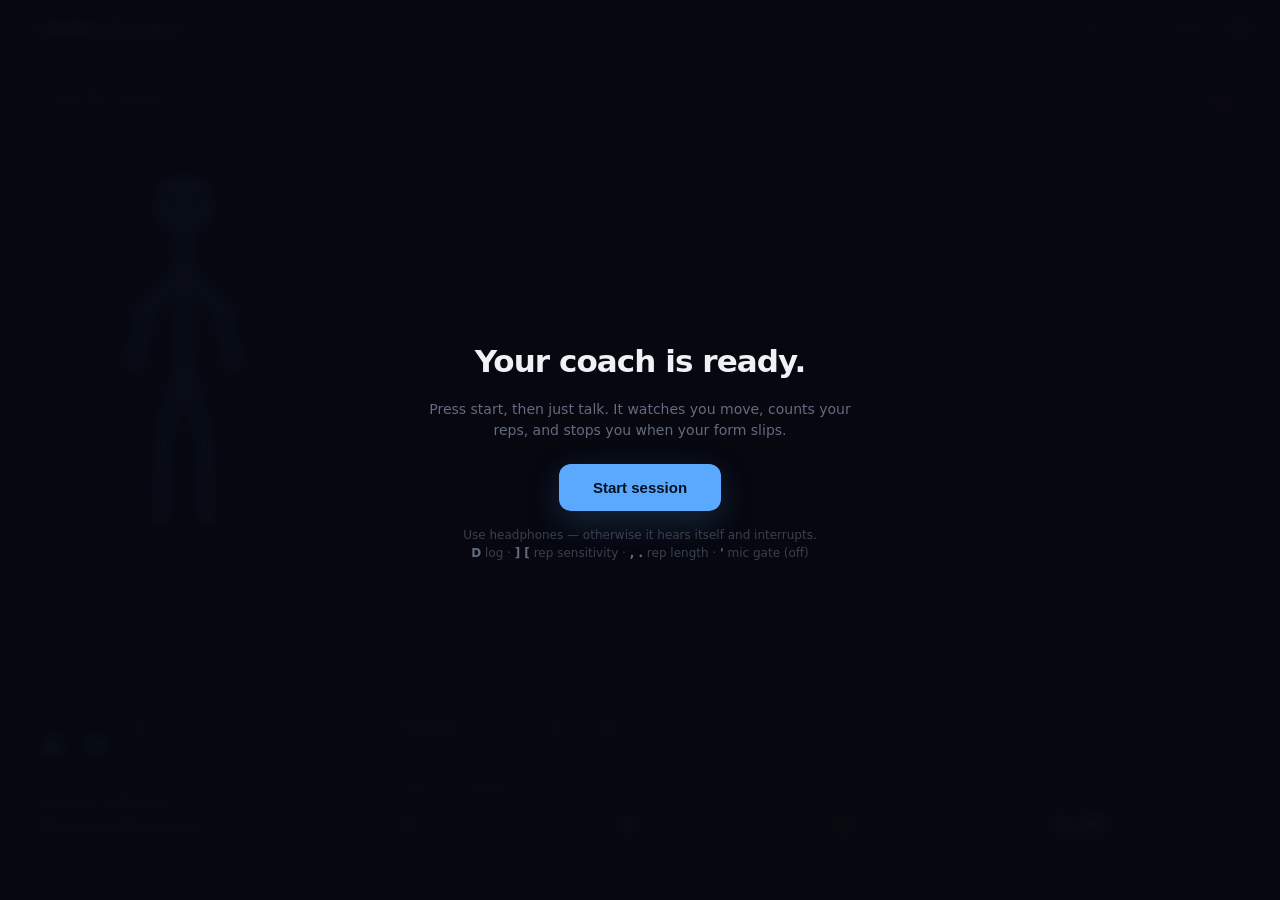
==== commit 5621e413: "Put rep-detector decisions in the server log; fix poisoned calibration Rep rejections only existed i" ====
--- a/live-coach/static/index.html
+++ b/live-coach/static/index.html
@@ -101,6 +101,11 @@
   border:1px solid #ffffff14;padding:7px 11px;border-radius:9px;
   font:10.5px/1 ui-monospace,monospace;letter-spacing:.07em;color:#c5d0e2}
 .tag i{width:5px;height:5px;border-radius:50%;background:var(--bad);animation:blink 1.4s infinite}
+.tag b{color:#fff;font-weight:600}
+#framingTag[data-f=full]{border-color:#1e5334;color:#8ee0a6}
+#framingTag[data-f=upper]{border-color:#4a3c1c;color:#e8c07d}
+#framingTag[data-f=head]{border-color:#4a3c1c;color:#e8c07d}
+#framingTag[data-f=none]{border-color:#5e2530;color:#ff8d98}
 @keyframes blink{50%{opacity:.2}}
 .endbtn{background:#2a1218;border:1px solid #5e2530;color:#ff8d98;padding:7px 15px;
   border-radius:9px;font-size:12px;font-weight:600;cursor:pointer}
@@ -248,6 +253,8 @@
         <h2>Workout streak</h2>
         <div class="days" id="days"></div>
         <div class="goals" id="goals">
+        <p style="margin-bottom:6px"><b>Can coach right now:</b>
+           <span id="framingCan" style="color:#626b80">waiting for the camera</span></p>
           <p><b>Tell it your goals out loud</b> — "I've got ten minutes, let's do legs."
              It builds the plan and starts watching.</p>
         </div>
@@ -260,7 +267,9 @@
         <video id="cam" muted playsinline></video>
         <div class="camoff">Camera off<br><span style="font-size:11.5px">session paused</span></div>
         <div class="pausetag">PAUSED</div>
-        <div class="tl"><div class="tag"><i></i> YOU · LIVE</div></div>
+        <div class="tl"><div class="tag"><i></i> YOU · LIVE</div>
+          <div class="tag" id="framingTag" data-f="">IN VIEW
+            <b id="framing">—</b></div></div>
         <div class="tr"><button class="endbtn" onclick="endSession()">END</button></div>
         <div class="repbox"><b id="repN">0</b><span id="repEx">reps</span></div>
         <div class="chip" id="chip">watching</div>
@@ -567,8 +576,12 @@
 // and very small movements. SENS is a MULTIPLE of the room's measured noise, not an
 // absolute, so the tuning carries across rooms and lighting.
 let noise=0.5, smooth=0.5, SENS=1.7;
-let MIN_HI=4;              // samples of real movement (x120ms) before it counts
+let MIN_HI=3;              // samples of real movement (x120ms) before it counts
 let repState='quiet', above=0, hiN=0, lastRepAt=0, lastMoveAt=0, calibUntil=0;
+let calibSamples=[], lastReject=0;
+// Everything the rep detector decides goes to the server log too, so one log
+// shows the whole picture instead of half of it living in the browser.
+const SLOG=m=>{ L('info',m); ws?.send(JSON.stringify({t:'log',d:m})); };
 
 function startFrames(){
   frameCanvas=document.createElement('canvas'); frameCanvas.width=512; frameCanvas.height=384;
@@ -608,7 +621,19 @@
   $('motionBar').dataset.hot = smooth>hi ? 'yes':'no';
   if(smooth>hi) lastMoveAt=Date.now();
 
-  if(Date.now()<calibUntil){ $('chip').textContent='calibrating...'; return; }
+  if(Date.now()<calibUntil){
+    $('chip').textContent='calibrating...';
+    calibSamples.push(smooth);
+    return;
+  }
+  if(calibSamples.length){
+    // Take a low percentile, not the average. If they were already moving while we
+    // measured, the average is their movement and every rep afterwards is invisible.
+    const sorted=[...calibSamples].sort((a,b)=>a-b);
+    noise=Math.max(0.15, sorted[Math.floor(sorted.length*0.25)]*1.25);
+    calibSamples=[];
+    SLOG(`rep floor calibrated: ${noise.toFixed(2)} (fires above ${(noise*SENS).toFixed(2)})`);
+  }
 
   if(repState==='quiet'){
     if(smooth>hi){ above++; if(above>=2){repState='active'; hiN=above;} }
@@ -621,9 +646,12 @@
       repState='quiet'; above=0;
       if(inWorkout && phase!=='demonstrating' && !paused){
         if(longEnough && spaced){ lastRepAt=now; countRep(hiN); }
-        else L('warn',`burst NOT counted — ${hiN} samples above threshold, need `+
-          `${MIN_HI}${spaced?'':'; also too soon after last rep'}. `+
-          `Press , to accept shorter reps, ] to lower the threshold.`);
+        else if(hiN>0 && Date.now()-lastReject>2000){
+          lastReject=Date.now();
+          SLOG(`REP REJECTED: moved for ${(hiN*0.12).toFixed(2)}s, need `+
+            `${(MIN_HI*0.12).toFixed(2)}s${spaced?'':' (also too soon after last)'} `+
+            `| floor ${noise.toFixed(2)} threshold ${(noise*SENS).toFixed(2)}`);
+        }
       }
       hiN=0;
     }
@@ -745,6 +773,7 @@
     if(phase==='demonstrating'){L('info','narration finished — handing camera back');
       return resume()}
     $('caption').textContent=''; $('status').textContent='watching'; return}
+  if(m.t==='framing')    return onFraming(m.framing);
   if(m.t==='form')       return onForm(m);
   if(m.t==='demonstrate'){L('tool','demonstrate — '+(m.error||''));return takeover(m)}
   if(m.t==='tool')       return onTool(m.name,m.args||{});
@@ -752,6 +781,20 @@
 }
 
 // Form verdicts from the parallel gemini-3.8-flash watcher.
+// What the camera can actually see. Shown plainly so it is obvious why the coach
+// is offering shoulder rolls rather than squats.
+const FRAMING={head:['head & shoulders','neck, shoulders, upper back'],
+               upper:['upper body','arms, shoulders, torso'],
+               full:['full body','anything'],
+               none:['not in frame','step into view']};
+function onFraming(f){
+  const [label,can]=FRAMING[f]||['—',''];
+  $('framing').textContent=label;
+  $('framingCan').textContent=can;
+  $('framingTag').dataset.f=f;
+  L('down',`framing: ${f} (${can})`);
+}
+
 function onForm(v){
   const c=$('chip');
   L('down',`form ${v.verdict} [${v.framing||'?'}] ${v.observed||''} -> ${v.cue||''}`);
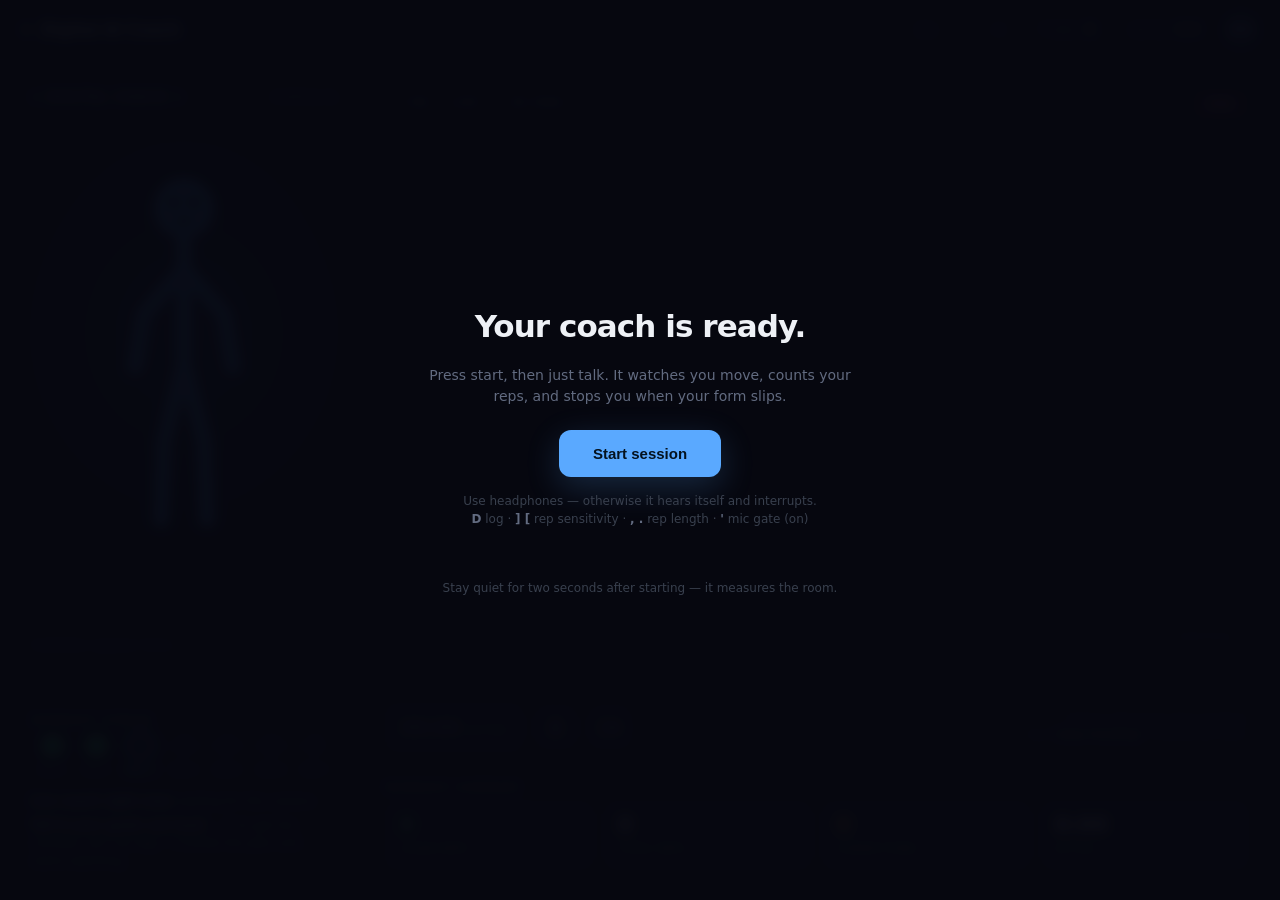
==== commit 7472719d: "Keep the room out: measured mic gate, echo ducking, quote-to-end The hall's conversation was being t" ====
--- a/live-coach/static/index.html
+++ b/live-coach/static/index.html
@@ -310,7 +310,9 @@
   <small>Use headphones — otherwise it hears itself and interrupts.<br>
      <b style="color:#626b80">D</b> log · <b style="color:#626b80">] [</b> rep
      sensitivity · <b style="color:#626b80">, .</b> rep length ·
-     <b style="color:#626b80">'</b> mic gate (off)</small>
+     <b style="color:#626b80">'</b> mic gate (on)</small>
+     <br><small style="color:#39404e">Stay quiet for two seconds after starting —
+     it measures the room.</small>
 </div>
 
 <div class="report">
@@ -356,10 +358,12 @@
 
 let ws,stream,micCtx,outCtx,analyser,frameTimer,motionTimer,clockTimer,playHead=0,sources=[];
 let phase='idle',frames=0,amp=0,inAmp=0,sentChunks=0;
-// Mic noise gate, OFF by default. Gating on level assumes the speaker is well
-// above the room; in a loud hall they often are not, so it silenced the user along
-// with the chatter. Turn it on with ' only if the room is actually getting through.
-let gateOn=false, micFloor=0.004, gateUntil=0, GATE_MULT=2.2; const preroll=[];
+// Mic noise gate. The first version guessed the room's level and cut the user off.
+// This one MEASURES it: two seconds of the actual room at session start, floor set
+// at the 95th percentile of that. Press ' to disable if it ever gets in the way.
+let gateOn=true, micFloor=0.02, gateUntil=0, GATE_MULT=1.8;
+let gateCalib=[], gateCalibUntil=0, gateOpen=false;
+const preroll=[];
 // Workout time, not wall time: accumulate only while they're actually working.
 let activeMs=0,runningSince=null,inWorkout=false,demoTimer=null;
 let micOn=true,camOn=true;
@@ -506,6 +510,7 @@
   micCtx.resume();                       // Chrome can hand back a suspended context
   const inRate=micCtx.sampleRate;
   L('info',`mic context ${inRate}Hz -> downsampling to ${MIC_RATE}Hz`);
+  gateCalibUntil=Date.now()+2000;   // measure the room before sending anything
   $('micRate').textContent=inRate/1000+'k';
 
   const src=micCtx.createMediaStreamSource(stream);
@@ -531,16 +536,34 @@
     // Noise gate. In a crowded hall the room's conversation reaches the mic, and
     // the model transcribes it, answers it, and treats it as the user interrupting.
     // Only the person in front of the laptop should get through.
+    const now=Date.now();
+    if(now<gateCalibUntil){          // measuring the room; send nothing yet
+      gateCalib.push(rms);
+      $('micBar').dataset.hot='no';
+      return;
+    }
+    if(gateCalib.length){
+      const sorted=[...gateCalib].sort((a,b)=>a-b);
+      micFloor=Math.max(0.006, sorted[Math.floor(sorted.length*0.95)]);
+      gateCalib=[];
+      SLOG(`mic floor measured: ${micFloor.toFixed(4)} `+
+           `(opens above ${(micFloor*GATE_MULT).toFixed(4)})`);
+    }
+
     if(gateOn){
-      const now=Date.now();
-      if(rms>micFloor*GATE_MULT+0.002) gateUntil=now+900;   // generous hangover
-      else if(rms<micFloor*2) micFloor=micFloor*0.995+rms*0.005;
-      if(now>=gateUntil){
-        preroll.push(i16); if(preroll.length>8) preroll.shift();
+      // While the coach is talking its voice leaks back in and reads as the user
+      // interrupting. Raise the bar then, so real barge-in still works but echo does not.
+      const duck = sources.length ? 2.5 : 1;
+      if(rms > micFloor*GATE_MULT*duck) gateUntil=now+800;   // hangover keeps words whole
+      const open = now<gateUntil;
+      if(open!==gateOpen){ gateOpen=open;
+        if(open) SLOG(`mic OPEN (${rms.toFixed(4)})`); }
+      if(!open){
+        preroll.push(i16); if(preroll.length>6) preroll.shift();
         $('micBar').dataset.hot='no';
         return;
       }
-      // Gate just opened: send the lead-in so the first syllable is not clipped.
+      // Send the lead-in so the first syllable is not clipped.
       for(const c of preroll) ws.send(JSON.stringify({t:'audio',d:b64(c.buffer)}));
       preroll.length=0;
     }
@@ -670,7 +693,7 @@
   document.querySelector('.repbox').animate(
     [{scale:1},{scale:1.1},{scale:1}],{duration:200,easing:'ease-out'});
   ws?.send(JSON.stringify({t:'rep',n}));
-  L('info',`rep ${n}  (${(dur*0.12).toFixed(1)}s moving, floor ${noise.toFixed(2)})`);
+  SLOG(`REP ${n} — ${(dur*0.12).toFixed(2)}s of movement (floor ${noise.toFixed(2)})`);
 }
 
 function sendFrame(){
@@ -689,7 +712,7 @@
   if(e.key==='['){SENS=Math.min(6,SENS+0.15);L('info','LESS sensitive: x'+SENS.toFixed(2))}
   // ; ' adjust the mic noise gate for the room you are actually in
   // ' toggles the mic gate; ; loosens it while it is on
-  if(e.key==="'"){gateOn=!gateOn; micFloor=0.004; gateUntil=0; preroll.length=0;
+  if(e.key==="'"){gateOn=!gateOn; gateUntil=0; preroll.length=0;
     L('warn',`mic gate ${gateOn?'ON — room noise filtered':'OFF — everything sent'}`)}
   if(e.key===';'){GATE_MULT=Math.max(1.2,GATE_MULT-0.3);
     L('info',`gate looser: x${GATE_MULT.toFixed(1)} (floor ${micFloor.toFixed(4)})`)}
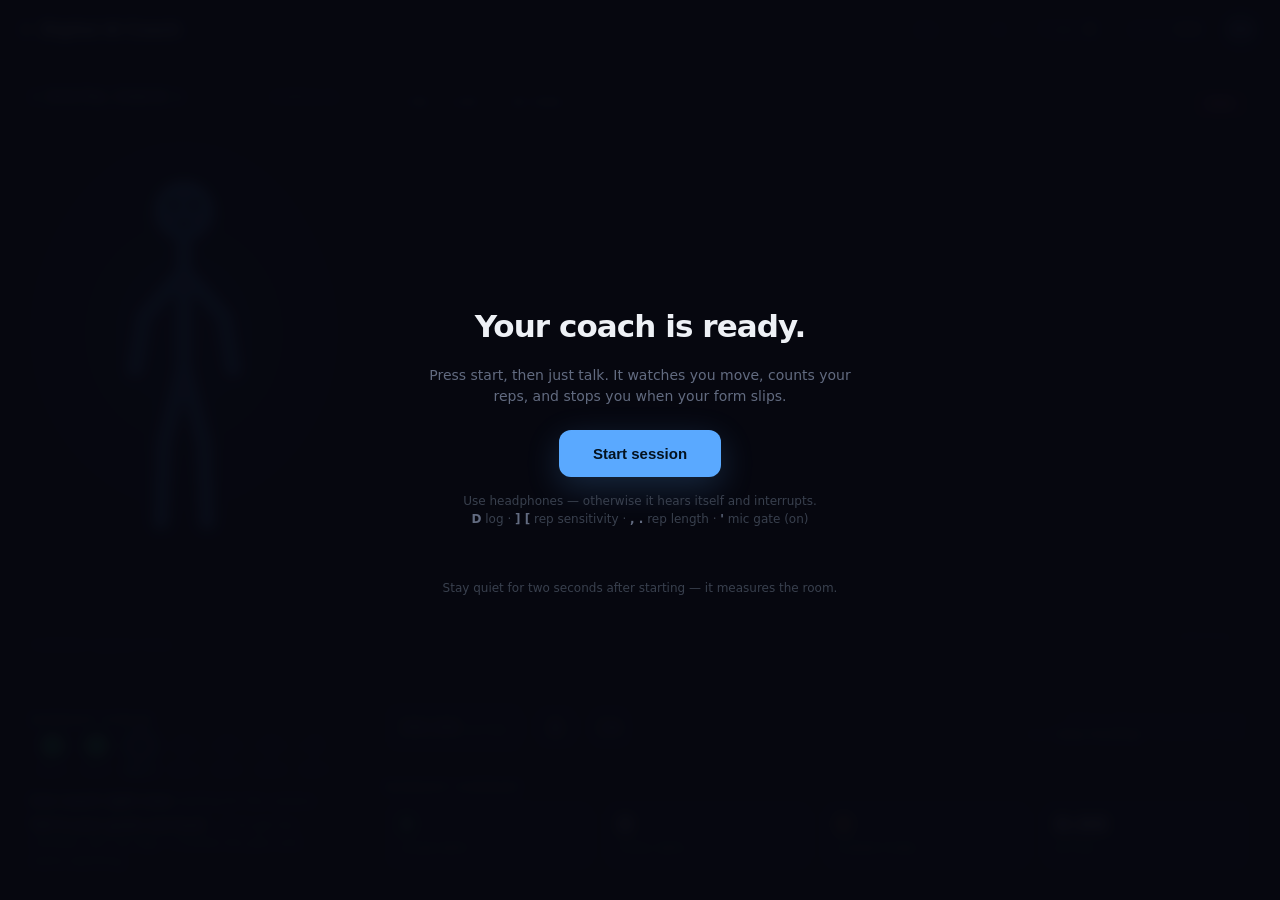
==== commit 5fd9b512: "Restore form_prompt import; stop the rep floor climbing mid-set Three faults, all visible in one log" ====
--- a/live-coach/static/index.html
+++ b/live-coach/static/index.html
@@ -637,7 +637,12 @@
 
   // Learn the floor only while quiet -- letting the movement raise it makes each rep
   // harder to detect than the last.
-  if(repState==='quiet'){ noise=noise*0.97+smooth*0.03; noise=Math.max(noise,0.15); }
+  // Only learn from genuinely quiet moments. Between fast reps the smoothing tail
+  // is still high, and feeding that back in walks the floor upwards until the last
+  // reps of a set cannot clear it -- the floor tripled across one set before this.
+  if(repState==='quiet' && smooth < noise*1.5){
+    noise=noise*0.98+smooth*0.02; noise=Math.max(noise,0.15);
+  }
   const hi=noise*SENS, lo=noise*1.55;
 
   $('motionVal').textContent=smooth.toFixed(1)+'/'+hi.toFixed(1);
@@ -655,6 +660,7 @@
     const sorted=[...calibSamples].sort((a,b)=>a-b);
     noise=Math.max(0.15, sorted[Math.floor(sorted.length*0.25)]*1.25);
     calibSamples=[];
+    repState='quiet'; above=0; hiN=0;      // discard anything seen while measuring
     SLOG(`rep floor calibrated: ${noise.toFixed(2)} (fires above ${(noise*SENS).toFixed(2)})`);
   }
 
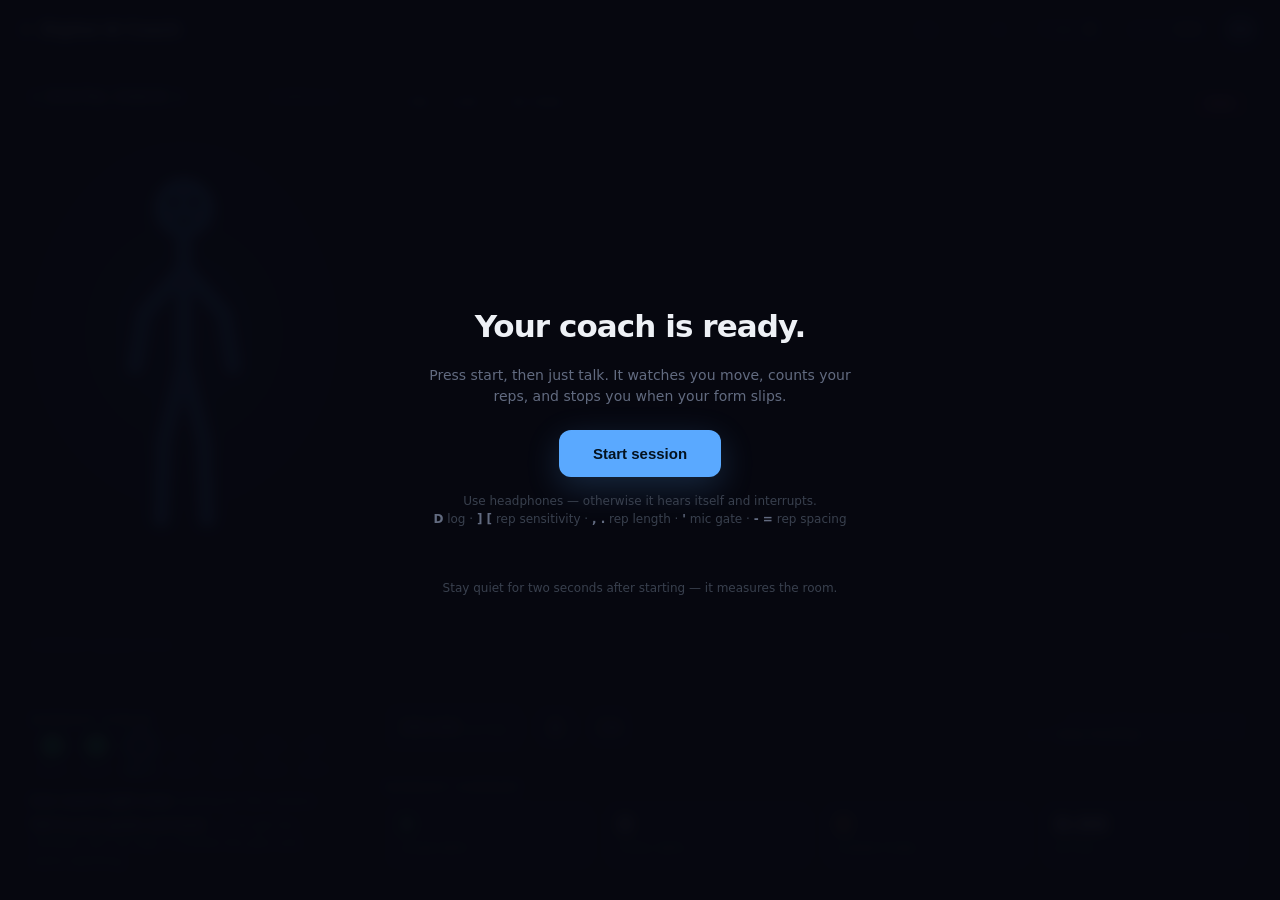
==== commit 32a2351e: "Count an out-and-back as one rep, not two A neck tilt is two movement bursts — out to the shoulder, " ====
--- a/live-coach/static/index.html
+++ b/live-coach/static/index.html
@@ -310,7 +310,8 @@
   <small>Use headphones — otherwise it hears itself and interrupts.<br>
      <b style="color:#626b80">D</b> log · <b style="color:#626b80">] [</b> rep
      sensitivity · <b style="color:#626b80">, .</b> rep length ·
-     <b style="color:#626b80">'</b> mic gate (on)</small>
+     <b style="color:#626b80">'</b> mic gate ·
+     <b style="color:#626b80">- =</b> rep spacing</small>
      <br><small style="color:#39404e">Stay quiet for two seconds after starting —
      it measures the room.</small>
 </div>
@@ -600,6 +601,10 @@
 // absolute, so the tuning carries across rooms and lighting.
 let noise=0.5, smooth=0.5, SENS=1.7;
 let MIN_HI=3;              // samples of real movement (x120ms) before it counts
+// Most movements are out AND back: a tilt right then centre is two bursts but one
+// rep. This gap swallows the return so the pair counts once. Lower it with - if a
+// genuinely fast exercise is being under-counted.
+let REFRACTORY=1200;
 let repState='quiet', above=0, hiN=0, lastRepAt=0, lastMoveAt=0, calibUntil=0;
 let calibSamples=[], lastReject=0;
 // Everything the rep detector decides goes to the server log too, so one log
@@ -671,7 +676,7 @@
     if(smooth>hi) hiN++;            // time genuinely moving, not the smoothing tail
     if(smooth<lo){
       const now=Date.now();
-      const longEnough = hiN>=MIN_HI, spaced = now-lastRepAt>450;
+      const longEnough = hiN>=MIN_HI, spaced = now-lastRepAt>REFRACTORY;
       repState='quiet'; above=0;
       if(inWorkout && phase!=='demonstrating' && !paused){
         if(longEnough && spaced){ lastRepAt=now; countRep(hiN); }
@@ -724,6 +729,10 @@
     L('info',`gate looser: x${GATE_MULT.toFixed(1)} (floor ${micFloor.toFixed(4)})`)}
   if(e.key===','){MIN_HI=Math.max(2,MIN_HI-1);
     L('info',`shorter reps ok: ${MIN_HI} samples (${(MIN_HI*0.12).toFixed(2)}s)`)}
+  if(e.key==='-'){REFRACTORY=Math.max(300,REFRACTORY-200);
+    L('info',`reps can be ${REFRACTORY}ms apart (counts faster)`)}
+  if(e.key==='='){REFRACTORY=Math.min(3000,REFRACTORY+200);
+    L('info',`reps must be ${REFRACTORY}ms apart (counts slower)`)}
   if(e.key==='.'){MIN_HI=Math.min(12,MIN_HI+1);
     L('info',`reps must last ${MIN_HI} samples (${(MIN_HI*0.12).toFixed(2)}s)`)}
 });
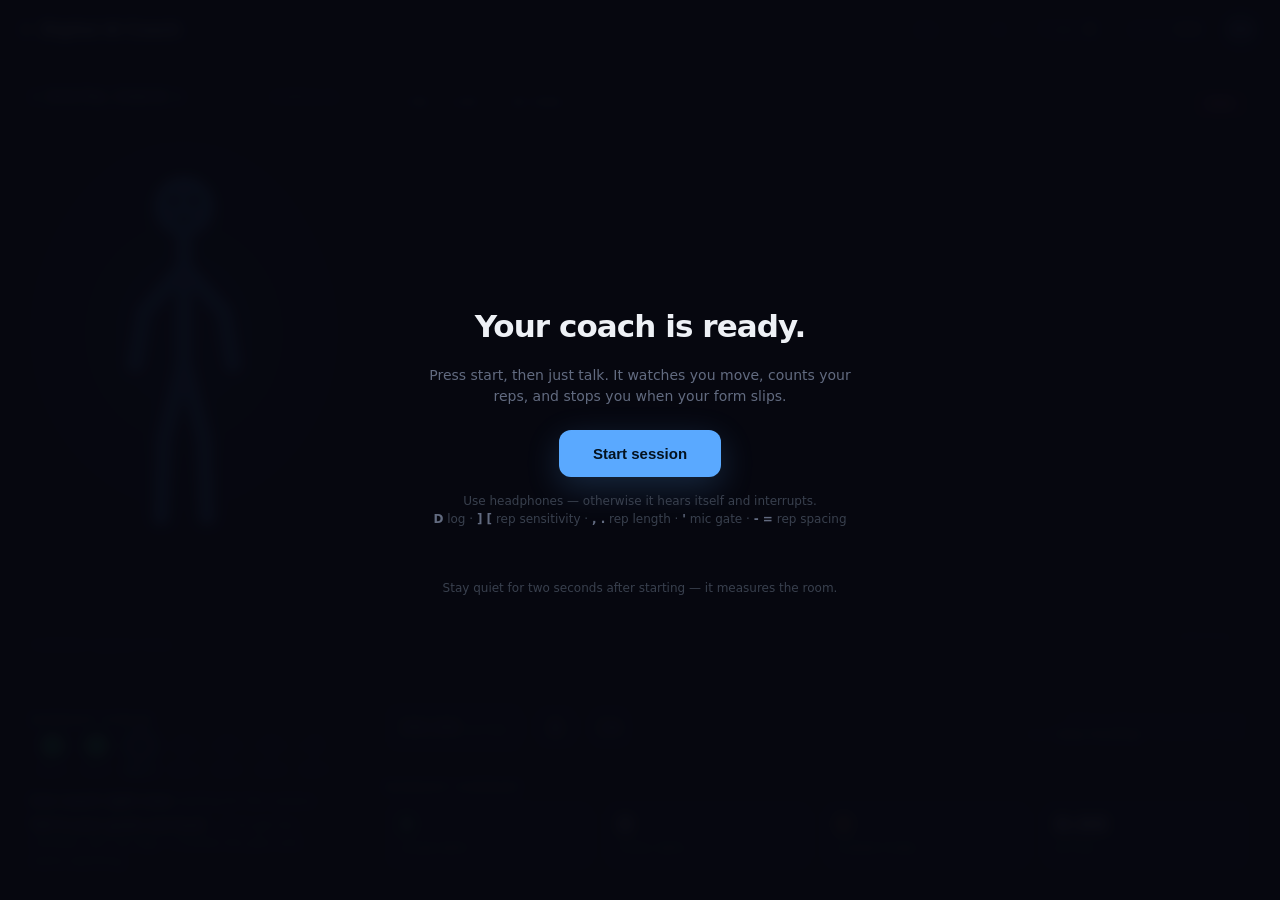
==== commit 6899c136: "Count rotations: switch to motion-centroid swings when movement is continuous Neck tilts counted cor" ====
--- a/live-coach/static/index.html
+++ b/live-coach/static/index.html
@@ -607,6 +607,12 @@
 let REFRACTORY=1200;
 let repState='quiet', above=0, hiN=0, lastRepAt=0, lastMoveAt=0, calibUntil=0;
 let calibSamples=[], lastReject=0;
+// A tilt pauses at each end, so it makes clean bursts of motion. A rotation does
+// not -- it is continuous, the magnitude never drops, and the burst detector sees
+// one long burst and reports one rep. So while movement is continuous we count the
+// CENTROID of the motion swinging side to side instead: one swing, one rep.
+let cx=0.5, cxBase=0.5, cxSide=0, continuous=false;
+const CX_BAND=0.09, CONT_AFTER=14;   // 14 samples ~ 1.7s of unbroken movement
 // Everything the rep detector decides goes to the server log too, so one log
 // shows the whole picture instead of half of it living in the browser.
 const SLOG=m=>{ L('info',m); ws?.send(JSON.stringify({t:'log',d:m})); };
@@ -627,15 +633,20 @@
   const n=64*48, luma=new Uint8Array(n);
   for(let i=0,j=0;i<px.length;i+=4,j++) luma[j]=(px[i]*.299+px[i+1]*.587+px[i+2]*.114)|0;
 
-  let score=0;
+  let score=0, wsum=0, wx=0;
   if(prevLuma){
     // Remove the frame-wide mean shift first. A webcam pointed at a bright window
     // rides its auto-exposure up and down, lifting every pixel at once -- not motion,
     // but indistinguishable from it unless you subtract it.
     let sum=0; for(let i=0;i<n;i++) sum+=luma[i]-prevLuma[i];
     const mean=sum/n;
-    let t=0; for(let i=0;i<n;i++) t+=Math.abs(luma[i]-prevLuma[i]-mean);
+    let t=0;
+    for(let i=0;i<n;i++){
+      const d=Math.abs(luma[i]-prevLuma[i]-mean);
+      t+=d; wsum+=d; wx+=d*(i%64);        // horizontal centre of where motion is
+    }
     score=t/n;
+    if(wsum>0) cx = cx*0.5 + (wx/wsum/63)*0.5;
   }
   prevLuma=luma;
   smooth = smooth*0.55 + score*0.45;
@@ -674,7 +685,21 @@
     else above=0;
   }else{
     if(smooth>hi) hiN++;            // time genuinely moving, not the smoothing tail
+
+    // Unbroken movement means a continuous exercise. Count its swings.
+    if(hiN>=CONT_AFTER){
+      if(!continuous){ continuous=true; cxBase=cx; cxSide=0;
+        SLOG('continuous movement — counting swings, not bursts'); }
+      cxBase = cxBase*0.97 + cx*0.03;
+      const d = cx-cxBase, now=Date.now();
+      if(cxSide<=0 && d>CX_BAND){
+        cxSide=1;
+        if(inWorkout && !paused && now-lastRepAt>REFRACTORY){ lastRepAt=now; countRep(hiN); }
+      } else if(cxSide>=0 && d<-CX_BAND) cxSide=-1;
+    }
+
     if(smooth<lo){
+      continuous=false;
       const now=Date.now();
       const longEnough = hiN>=MIN_HI, spaced = now-lastRepAt>REFRACTORY;
       repState='quiet'; above=0;
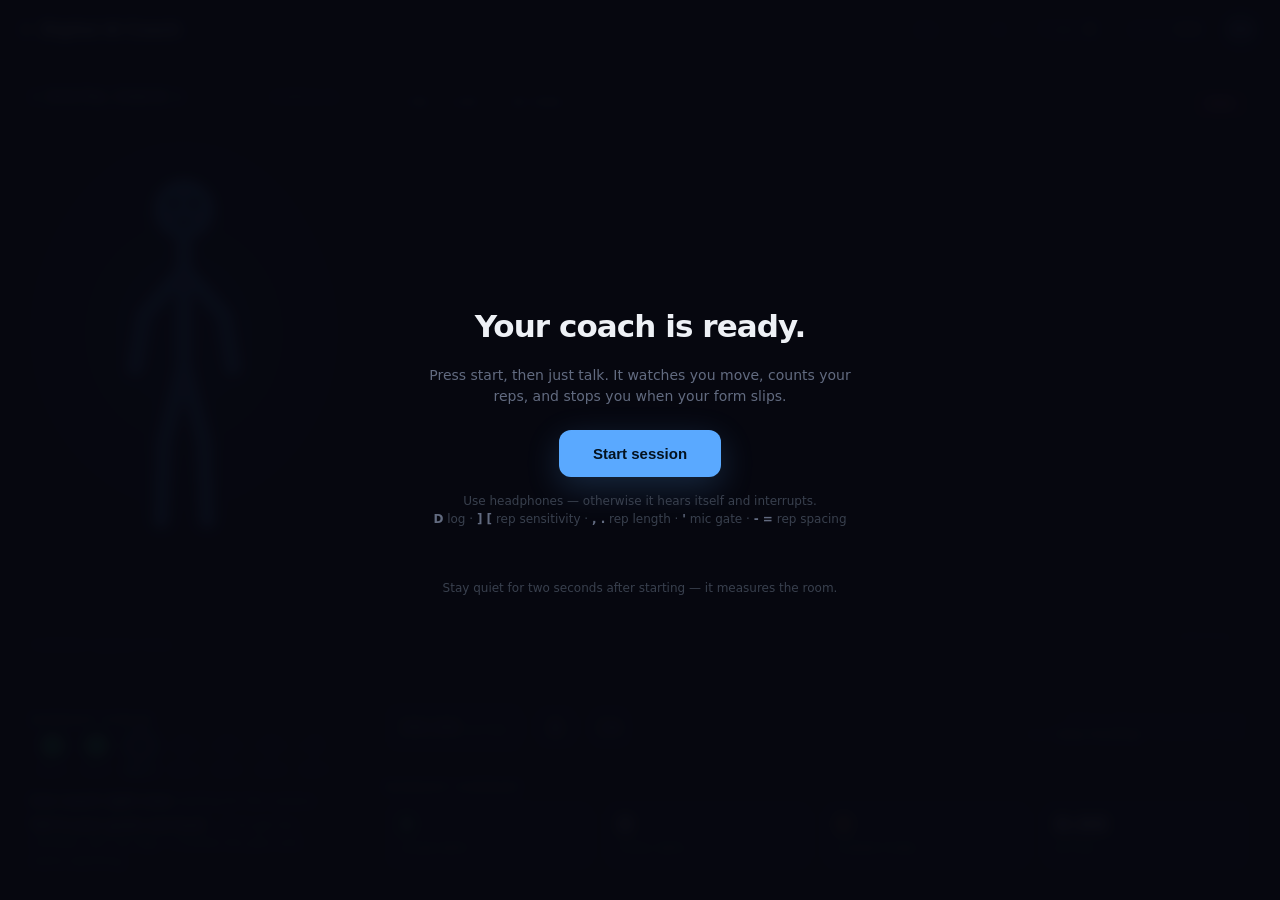
==== commit 217d36a1: "Avatar works out alongside the user The avatar stood still while the user exercised. It now moves fr" ====
--- a/live-coach/static/index.html
+++ b/live-coach/static/index.html
@@ -421,6 +421,25 @@
   },33);
 }
 const stopCycle=()=>{clearInterval(cycle);cycle=null;poseTo('stand')};
+
+// The avatar works out alongside them. Driven by the same motion signal that counts
+// the reps, so it moves when they move and rests when they rest -- not on a timer.
+let mimePose='stand', mimeT=0, mimeDir=1;
+function mime(moving, swing){
+  if(phase!=='working' || !inWorkout){ return; }
+  if(swing!==null){
+    // Continuous movement: follow their direction directly, so a head circle on
+    // screen goes the same way theirs does.
+    mimeT = Math.max(0, Math.min(1, 0.5 + swing*4));
+  } else if(moving){
+    mimeT += mimeDir*0.09;
+    if(mimeT>=1){mimeT=1;mimeDir=-1} if(mimeT<=0){mimeT=0;mimeDir=1}
+  } else {
+    mimeT *= 0.88;                       // settle back to standing when they stop
+  }
+  const a=POSE.stand, b=POSE[mimePose]||POSE.stand, e=ease(mimeT);
+  goal=Object.fromEntries(Object.keys(a).map(k=>[k,a[k]+(b[k]-a[k])*e]));
+}
 // Map any exercise name onto the closest pose the avatar can mime. Unknown
 // movements stay standing rather than pretending to squat.
 const guessPose=n=>{n=(n||'').toLowerCase();
@@ -716,6 +735,9 @@
     }
   }
 
+  // Keep the avatar moving with them.
+  if(!cycle) mime(smooth>hi, continuous ? (cx-cxBase) : null);
+
   if(inWorkout && phase!=='demonstrating' && !paused){
     if(Date.now()-lastMoveAt<2500) clockStart(); else clockPause('no movement');
   }
@@ -877,11 +899,13 @@
     inWorkout=true; calibUntil=Date.now()+1500; noise=0.5;
     L('info','calibrating motion floor — hold still for a second');
     $('repN').textContent='0'; $('repEx').textContent=a.name||'reps';
-    $('status').textContent='watching you'; poseTo(guessPose(a.name));
+    $('status').textContent='watching you';
+    mimePose=guessPose(a.name); mimeT=0; mimeDir=1;   // avatar joins in
   }
   if(name==='end_exercise'){$('chip').dataset.s='';$('chip').textContent='watching';
     B.dataset.counting='off'; stopCycle();
-    inWorkout=false; clockPause('exercise finished')}
+    inWorkout=false; mimePose='stand'; poseTo('stand');
+    clockPause('exercise finished')}
 }
 
 /* ---- THE BEAT ---- */
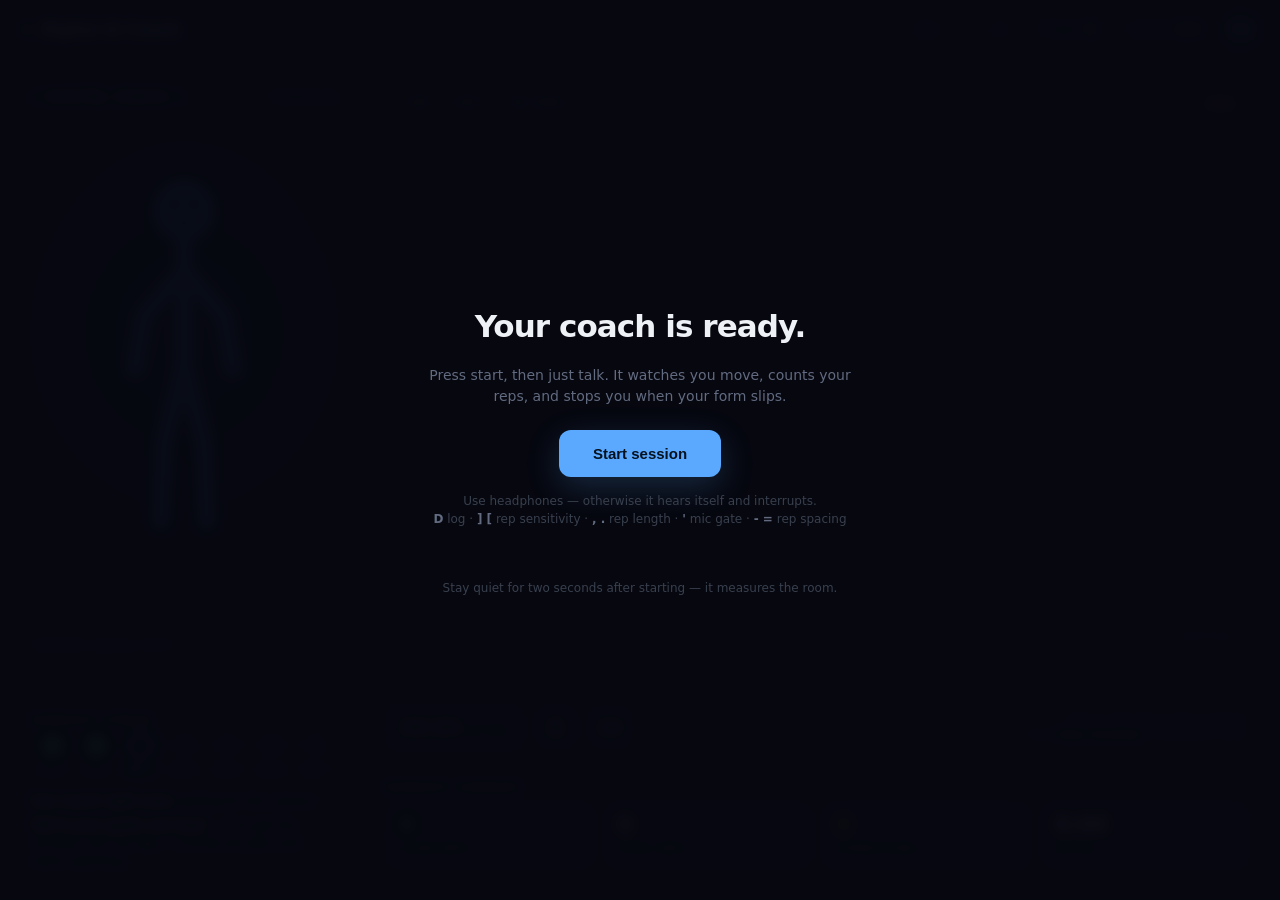
==== commit 320f6bc0: "Revert "Avatar works out alongside the user" This reverts commit 217d36a1abb972998205f29cc8d265f042a" ====
--- a/live-coach/static/index.html
+++ b/live-coach/static/index.html
@@ -421,25 +421,6 @@
   },33);
 }
 const stopCycle=()=>{clearInterval(cycle);cycle=null;poseTo('stand')};
-
-// The avatar works out alongside them. Driven by the same motion signal that counts
-// the reps, so it moves when they move and rests when they rest -- not on a timer.
-let mimePose='stand', mimeT=0, mimeDir=1;
-function mime(moving, swing){
-  if(phase!=='working' || !inWorkout){ return; }
-  if(swing!==null){
-    // Continuous movement: follow their direction directly, so a head circle on
-    // screen goes the same way theirs does.
-    mimeT = Math.max(0, Math.min(1, 0.5 + swing*4));
-  } else if(moving){
-    mimeT += mimeDir*0.09;
-    if(mimeT>=1){mimeT=1;mimeDir=-1} if(mimeT<=0){mimeT=0;mimeDir=1}
-  } else {
-    mimeT *= 0.88;                       // settle back to standing when they stop
-  }
-  const a=POSE.stand, b=POSE[mimePose]||POSE.stand, e=ease(mimeT);
-  goal=Object.fromEntries(Object.keys(a).map(k=>[k,a[k]+(b[k]-a[k])*e]));
-}
 // Map any exercise name onto the closest pose the avatar can mime. Unknown
 // movements stay standing rather than pretending to squat.
 const guessPose=n=>{n=(n||'').toLowerCase();
@@ -735,9 +716,6 @@
     }
   }
 
-  // Keep the avatar moving with them.
-  if(!cycle) mime(smooth>hi, continuous ? (cx-cxBase) : null);
-
   if(inWorkout && phase!=='demonstrating' && !paused){
     if(Date.now()-lastMoveAt<2500) clockStart(); else clockPause('no movement');
   }
@@ -899,13 +877,11 @@
     inWorkout=true; calibUntil=Date.now()+1500; noise=0.5;
     L('info','calibrating motion floor — hold still for a second');
     $('repN').textContent='0'; $('repEx').textContent=a.name||'reps';
-    $('status').textContent='watching you';
-    mimePose=guessPose(a.name); mimeT=0; mimeDir=1;   // avatar joins in
+    $('status').textContent='watching you'; poseTo(guessPose(a.name));
   }
   if(name==='end_exercise'){$('chip').dataset.s='';$('chip').textContent='watching';
     B.dataset.counting='off'; stopCycle();
-    inWorkout=false; mimePose='stand'; poseTo('stand');
-    clockPause('exercise finished')}
+    inWorkout=false; clockPause('exercise finished')}
 }
 
 /* ---- THE BEAT ---- */
